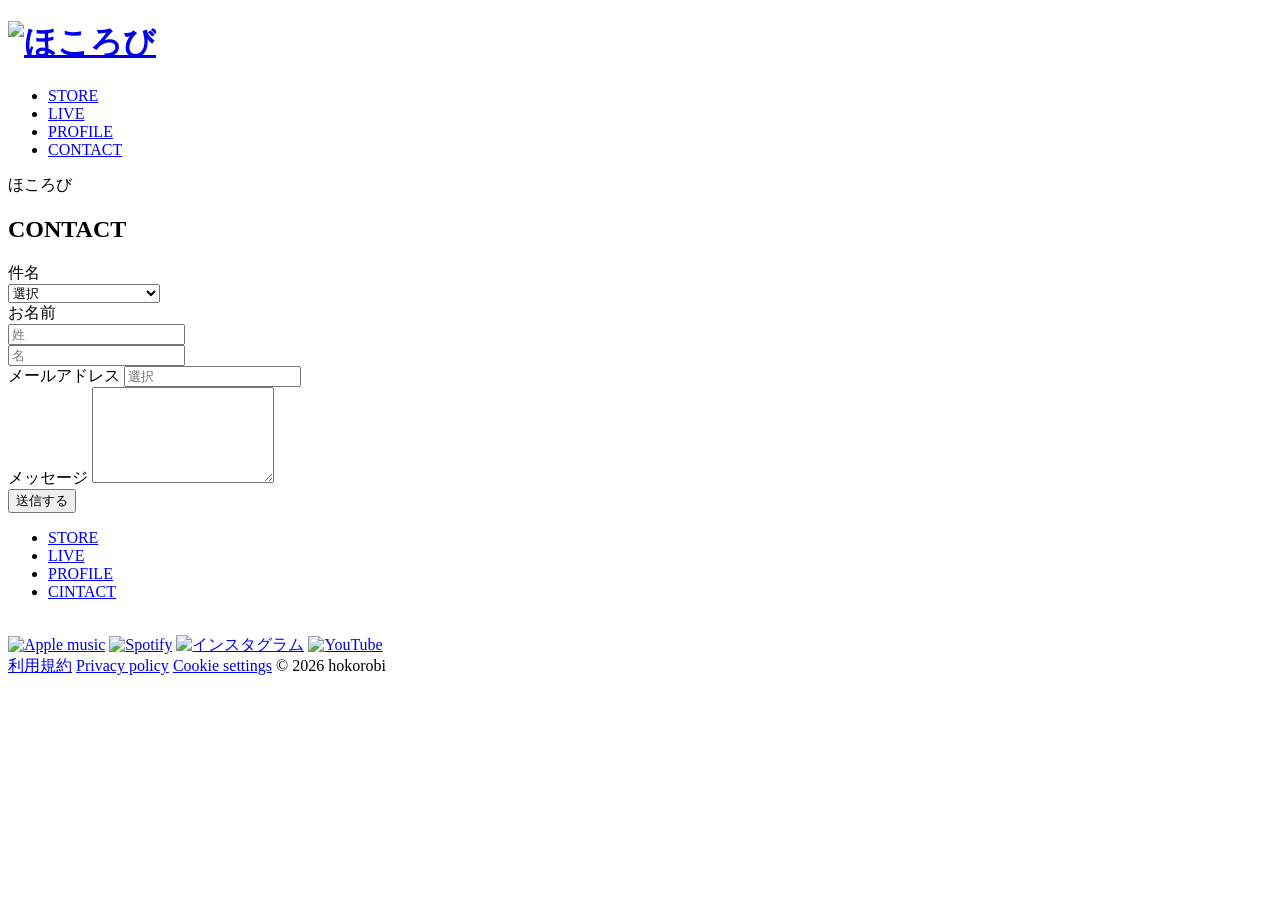
==== html/contact.html @ c1586cc2 "Add files via upload" ====
<!DOCTYPE html>
<html lang="ja">
  <head>
    <meta charset="UTF-8" />
    <meta http-equiv="X-UA-Compatible" content="IE=edge" />
    <meta name="viewport" content="width=device-width, initial-scale=1.0" />
    <link rel="stylesheet" href="../style.css">
    <script src="../script.js"></script>


    <title>ほころび official saite -CONTACT</title>
  </head>

  <body>
    <!-- 共通ヘッダー -->
    <div class="live-sticky-header-wrap visible">
      <header class="site-header-common">
        <h1 class="logo-common">
          <a href="index.html"
            ><img src="../img/log.img/hiragana.log.png" alt="ほころび"
          /></a>
        </h1>
        <nav class="header-nav-common">
          <ul>
            <li><a href="store.html">STORE</a></li>
          <li><a href="live.html">LIVE</a></li>
          <li><a href="plofile.html">PROFILE</a></li>
          <li><a href="contact.html">CONTACT</a></li>
          </ul>
        </nav>
      </header>
    </div>

    <div class="live-sticky-title-wrap">

      <div class="page-title-area">
        <span class="sub-title">ほころび</span>
        <h2 class="main-title">CONTACT</h2>
      </div>
    </div>

    <main class="contact-page-main">
      <div class="contact-form-container">
        <form action="#" method="post" class="contact-form">
          <div class="form-group">
            <label for="subject" class="foem-label">件名</label>
            <div class="select-wrapper">
              <select
                name="subject"
                id="subject"
                class="form-input form-select"
              >
                <option value="disabled selected">選択</option>
                <option value="ticket">チケットについて</option>
                <option value="goods">グッズについて</option>
                <option value="media">出演・お仕事のご依頼</option>
                <option value="other">その他・お問い合わせ</option>
              </select>
            </div>
          </div>

          <div class="form-group">
            <label class="form-label">お名前</label>
            <div class="name-inputs-flex">
              <div class="name-input-wrap">
                <input
                  type="text"
                  name="last-name"
                  class="form-input"
                  placeholder="姓"
                />
              </div>
              <div class="name-input-wrap">
                <input
                  type="text"
                  name="first-name"
                  class="form-input"
                  placeholder="名"
                />
              </div>
            </div>
          </div>

          <div class="form-group">
            <label for="email" class="form-label">メールアドレス</label>
            <input
              type="email"
              id="email"
              name="email"
              class="form-input"
              placeholder="選択"
            />
          </div>

          <div class="form-group">
            <label for="message" class="form-label">メッセージ</label>
            <textarea
              id="message"
              name="message"
              class="form-input form-textarea"
              rows="6"
            ></textarea>
          </div>

          <div class="form-submit-area">
            <button type="submit" class="form-submit-btn">送信する</button>
          </div>


        </form>
      </div>
    </main>

    <footer class="site-footer" data-bg="#ffffff">
      <div class="footer-container">
        <nav class="footer-nav">
          <ul>
            <li><a href="store.html">STORE</a></li>
            <li><a href="live.html">LIVE</a></li>
            <li><a href="plofile.html">PROFILE</a></li>
            <li><a href="contact.html">CINTACT</a></li>
          </ul>
        </nav>

        <div class="footer-logo">
          <a href="../html/index.html"><img src="../img/log.img/hiragana.log.png" alt="" /></a>
        </div>

        <div class="footer-sns">
          <a href="#"
            ><img src="../img/log.img/apple music.png" alt="Apple music"
          /></a>
          <a href="#"><img src="../img/log.img/Spotify.png" alt="Spotify" /></a>
          <a href="#"
            ><img src="../img/log.img/insta.png" alt="インスタグラム"
          /></a>
          <a href="#"><img src="../img/log.img/YouTube.png" alt="YouTube" /></a>
        </div>
      </div>

      <div class="footer-bottom">
        <div class="footer-copylight">
          <a href="#">利用規約</a>
          <a href="#">Privacy policy</a>
          <a href="#">Cookie settings</a>
          <span>© 2026 hokorobi</span>
        </div>
      </div>
    </footer>

    <script src="script.js" defer></script>
  </body>
</html>
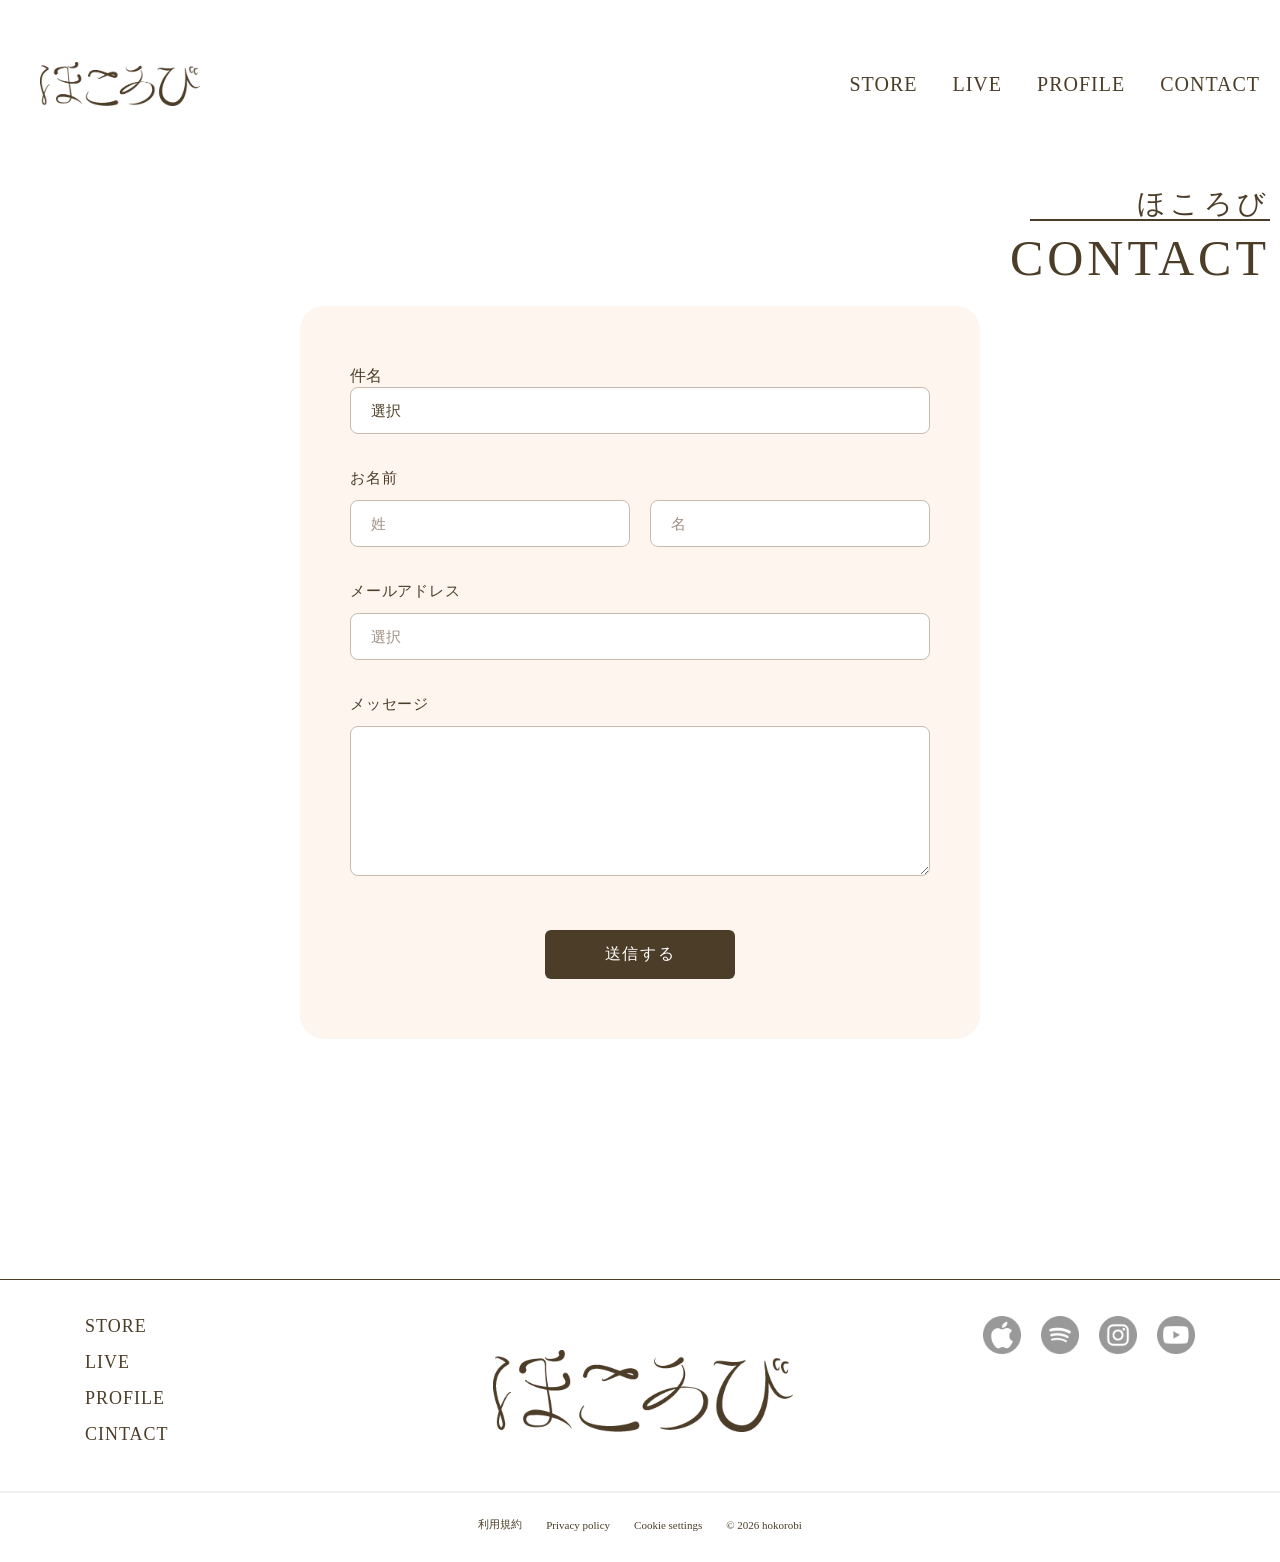
==== commit 3aa96810: "Update contact.html" ====
--- a/html/contact.html
+++ b/html/contact.html
@@ -4,8 +4,8 @@
     <meta charset="UTF-8" />
     <meta http-equiv="X-UA-Compatible" content="IE=edge" />
     <meta name="viewport" content="width=device-width, initial-scale=1.0" />
-    <link rel="stylesheet" href="../style.css">
-    <script src="../script.js"></script>
+　　<link rel="stylesheet" href="../style.css">
+　　<script src="../script.js"></script>
 
 
     <title>ほころび official saite -CONTACT</title>
@@ -16,7 +16,7 @@
     <div class="live-sticky-header-wrap visible">
       <header class="site-header-common">
         <h1 class="logo-common">
-          <a href="index.html"
+          <a href="../index.html"
             ><img src="../img/log.img/hiragana.log.png" alt="ほころび"
           /></a>
         </h1>
--- a/style.css
+++ b/style.css
@@ -0,0 +1,2028 @@
+@charset "UTF-8";
+
+body {
+  margin: 0;
+  padding: 0;
+  font-family: "TBUDMincho Std", "TBUD明朝 Std M", serif;
+  color: #4c3d28;
+  background-color: #ffffff; /* 初期値 */
+}
+body.bg-white {
+  background-color: #ffffff;
+}
+/* ========================================================
+   1. トップページ
+   ======================================================== */
+.site-content {
+  position: sticky;
+  top: 0;
+  left: 0;
+  width: 100%;
+  height: 100vh; 
+  overflow: hidden;
+}
+.site-header {
+  position: fixed;
+  top: 40px;
+  left: 40px;
+  z-index: 10000;
+}
+.logo img {
+  width: 150px;
+  height: auto;
+  z-index: 100;
+}
+.logo h1 {
+  margin: 0;
+}
+
+.main-content {
+  display: flex;
+  align-items: center;
+  justify-content: center;
+  gap: 40px;
+  height: 100vh;
+  box-sizing: border-box;
+  padding: 0 150px;
+  position: -webkit-sticky;
+  position: sticky;
+  top: 0;
+}
+.sticky-wrapper {
+  height: 200vh; 
+  width: 100%;
+  position: relative;
+}
+.a-sya {
+  position: relative;
+  width: 100%;
+  height: 100vh;
+  background-color: #ffffff; 
+  margin: 0 auto;
+}
+.slider-img {
+  position: absolute;
+  top: 0;
+  left: 0;
+  width: 100%;
+  height: 100%;
+  object-fit: contain; 
+  display: block;
+  transition: opacity 0s linear; 
+}
+.img-mono {
+  z-index: 2;
+}
+.img-color {
+  z-index: 3;
+  opacity: 0;
+}
+
+
+
+
+.navi li {
+  margin-bottom: 24px;
+}
+.navi li:last-child {
+  margin-bottom: 0;
+}
+.navi ul {
+  list-style: none;
+  padding: 0;
+  margin-left: 30px;
+}
+.navi ul li a {
+  text-decoration: none;
+  color: #4c3d28;
+  font-size: 18px;
+  letter-spacing: 1px;
+  font-family: "Yu Gothic Medium", "游ゴシック Medium";
+  opacity: 1;
+  transition: transform 0.25s ease, opacity 0.25s ease;
+}
+.navi ul li a:hover {
+  transform: translateY(-3px);
+  opacity: 0.6;
+}
+
+.music-section {
+  position: relative;
+  min-height: 100vh;
+  background-color: #ffffff;
+  box-sizing: border-box;
+  padding: 120px 150px;
+  display: flex;
+  flex-direction: column;
+  justify-content: center;
+  align-items: center;
+  z-index: 5;
+}
+.section-title {
+  position: absolute;
+  top: 40px;
+  right: 150px;
+  font-size: 24px;
+  font-weight: normal;
+  color: #d7c7ba;
+  letter-spacing: 2px;
+  margin: 0;
+  font-family: "Yu Gothic Medium", "游ゴシック Medium";
+}
+.music-content {
+  display: flex;
+  align-items: center;
+  justify-content: center;
+  gap: 0px;
+  margin-bottom: 80px;
+  width: 100%;
+  max-width: 1000px;
+}
+.music-jacket {
+  width: 600px;
+  padding-right: 110px;
+  box-sizing: border-box;
+}
+
+.music-jacket img {
+  width: 100%;
+  height: 100%;
+  object-fit: cover;
+  display: block;
+  transition: transform 0.3s ease, opacity 0.3s ease;
+}
+.music-jacket img:hover {
+  transform: translateY(-6px);
+}
+.music-info {
+  padding-left: 60px;
+  border-left: 1px solid #4c3d28;
+  height: 480px;
+  display: flex;
+  flex-direction: column;
+  justify-content: center;
+  flex: 1;
+}
+.info-type {
+  font-size: 24px;
+  font-style: italic;
+  color: #4c3d28;
+  margin: 66px 0 0 0;
+}
+.info-title {
+  font-size: 64px;
+  font-weight: normal;
+  color: #4c3d28;
+  font-family: "TBUDMincho Std", "TBUD明朝 Std M", serif;
+  margin: auto 0 20px 0;
+  line-height: 1.1;
+}
+.info-date {
+  font-size: 16px;
+  color: #4c3d28;
+  letter-spacing: 1px;
+  margin: 0 0 10px 0;
+}
+.music-footer {
+  display: flex;
+  justify-content: center;
+}
+.music-footer:hover {
+  transform: translateY(-2px);
+}
+
+.btn-all {
+  background-color: #d7c7ba;
+  color: #4c3d28;
+  text-decoration: none;
+  font-size: 14px;
+  padding: 15px 40px;
+  border-radius: 25px;
+  transition: background-color 0.3s ease;
+}
+.btn-all:hover {
+  opacity: 0.7;
+  transform: translateY(-2px);
+}
+.fade-in-target {
+  opacity: 0 !important;
+  transform: translateY(40px) !important;
+  transition: opacity 1.0s cubic-bezier(0.25, 1, 0.5, 1), 
+              transform 1.0s cubic-bezier(0.25, 1, 0.5, 1) !important;
+  will-change: opacity, transform;
+}
+.fade-in-target.is-visible {
+
+  opacity: 1 !important;
+  transform: translateY(0) !important;
+}
+
+.fade-in-target.delay-1.is-visible { transition-delay: 0.15s !important; }
+.fade-in-target.delay-2.is-visible { transition-delay: 0.3s !important; }
+.fade-in-target.delay-3.is-visible { transition-delay: 0.45s !important; }
+.fade-in-target.delay-4.is-visible { transition-delay: 0.6s !important; }
+.fade-in-target.delay-4.is-visible { transition-delay: 0.6s !important; }
+.fade-in-target.delay-5.is-visible { transition-delay: 0.75s !important; }
+
+
+
+
+
+
+
+.goods-section {
+  position: relative;
+  min-height: 100vh;
+  background-color: #fef5ee;
+  box-sizing: border-box;
+  padding: 120px 150px;
+  display: flex;
+  flex-direction: column;
+  justify-content: center;
+  align-items: center;
+}
+.section-title-goods {
+  position: absolute;
+  top: 40px;
+  right: 150px;
+  font-size: 24px;
+  font-weight: normal;
+  color: #4c3d28;
+  letter-spacing: 2px;
+  margin: 0;
+  font-family: "Yu Gothic Medium", "游ゴシック Medium";
+}
+.goods-list {
+  display: flex;
+  justify-content: center;
+  align-items: flex-start;
+  gap: 40px;
+  max-width: 1100px;
+  margin-bottom: 80px;
+}
+.goods-item {
+  flex: 1;
+  display: flex;
+  flex-direction: column;
+  align-items: center;
+}
+.goods-item p {
+  font-family: "TBUDMincho Std", "TBUD明朝 Std M", serif;
+}
+.goods-frame {
+  width: 100%;
+  aspect-ratio: 1/1;
+  border: 4px solid #4c3d28;
+  background-color: #ffffff;
+  box-sizing: border-box;
+  padding: 20px;
+  display: flex;
+  align-items: center;
+  justify-content: center;
+}
+.goods-frame img {
+  max-width: 100%;
+  max-height: 100%;
+  object-fit: contain;
+  display: block;
+}
+.goods-name {
+  margin-top: 24px;
+  font-size: 14px;
+  color: #4c3d28;
+  text-align: center;
+  letter-spacing: 0.5px;
+  line-height: 1.4;
+}
+.goods-footer {
+  display: flex;
+  justify-content: center;
+}
+.goods-footer:hover {
+  transform: translateY(-2px);
+}
+.live-flex-wrapper {
+  display: flex;
+  justify-content: center;
+  align-items: center;
+  gap: 80px;
+  width: 100%;
+  max-width: 1100px;
+  margin: 0 auto 40px;
+}
+.live-section {
+  position: relative;
+  min-height: 100vh;
+  background-color: #ffffff;
+  box-sizing: border-box;
+  padding: 120px 150px;
+  display: flex;
+  flex-direction: column;
+  justify-content: center;
+  align-items: center;
+}
+.section-title-live {
+  position: absolute;
+  top: 40px;
+  right: 150px;
+  font-size: 24px;
+  font-weight: normal;
+  color: #d7c7ba;
+  letter-spacing: 2px;
+  margin: 0;
+  font-family: "Yu Gothic Medium", "游ゴシック Medium";
+}
+.live-content {
+  flex: 1;
+  max-width: 500px;
+  margin: 0;
+  display: block;
+}
+.live-poster {
+  width: 100%;
+  /* aspect-ratio: 1/1.1; */
+}
+.live-poster img {
+  width: 100%;
+  height: 100%;
+  object-fit: cover;
+  display: block;
+}
+.live-info-list {
+  flex: 1.2;
+  display: flex;
+  flex-direction: column;
+  justify-content: space-between;
+}
+.live-info-item {
+  padding: 30px 0;
+  border-bottom: 1px solid #c7b9ab;
+}
+.live-info-item:first-child {
+  padding-top: 0;
+}
+.live-info-item:last-child {
+  padding-bottom: 0;
+  border-bottom: none;
+}
+.live-info-title {
+  font-size: 16px;
+  font-weight: normal;
+  color: #4c3d28;
+  margin: 0 0 16px 0;
+  letter-spacing: 0.5px;
+}
+.liveinfo-text {
+  font-size: 13px;
+  color: #4c3d28;
+  line-height: 1.8;
+  margin: 0;
+}
+.live-footer {
+  display: flex;
+  justify-content: center;
+}
+
+.fc-section {
+  position: relative;
+  min-height: 80vh;
+  background-color: #96a7b0;
+  color: #ffffff;
+  box-sizing: border-box;
+  padding: 100px 0 140px 0;
+  display: flex;
+  flex-direction: column;
+  justify-content: center;
+  align-items: center;
+  overflow: hidden;
+}
+.fc-container {
+  display: flex;
+  align-items: center;
+  justify-content: center;
+  gap: 120px;
+  width: 100%;
+  max-width: 1000px;
+  padding: 0 40px;
+  box-sizing: border-box;
+}
+.fc-left-content {
+  width: 500px;
+  flex-shrink: 0;
+  box-sizing: border-box;
+}
+.fc-title {
+  font-size: 34px;
+  font-weight: normal;
+  margin: 0 0 50px 0;
+  letter-spacing: 1.5px;
+}
+.fc-text-block p {
+  font-size: 16px;
+  line-height: 2.2;
+  margin: 0 0 32px 0;
+  color: #f5f5f5;
+  letter-spacing: 0.8px;
+}
+.fc-text-block p:last-child {
+  margin-bottom: 0;
+}
+.fc-illustration {
+  width: 500px;
+  flex-shrink: 0;
+  display: flex;
+  justify-content: center;
+  align-items: center;
+}
+.fc-illustration img {
+  width: 100%;
+  height: auto;
+  display: block;
+}
+.fc-buttons {
+  display: flex;
+  gap: 85px;
+  margin-top: 60px;
+
+  z-index: 2;
+}
+.btn-submit,
+.btn-login {
+  display: inline-block;
+  width: 200px;
+  padding: 16px 0;
+  border-radius: 16px;
+  text-align: center;
+  text-decoration: none;
+  font-size: 17px;
+  letter-spacing: 1px;
+  transition: all 0.3s ease;
+  box-sizing: border-box;
+}
+.btn-submit {
+  background-color: #f5f5f5;
+  color: #4c3d28;
+}
+.btn-submit:hover {
+  background-color: #f5f5f5;
+  color: #4c3d28;
+  transform: translateY(-2px);
+}
+.btn-login {
+  background-color: transparent;
+  border: 1.5px solid #f5f5f5;
+  color: #f5f5f5;
+}
+.btn-login:hover {
+  background-color: #f5f5f5;
+  color: #96a7b0;
+  transform: translateY(-2px);
+}
+.fc-border {
+  position: absolute;
+  left: 0;
+  width: 100%;
+  height: 45px;
+  background-size: auto 100%;
+  background-position: center;
+  background-repeat: repeat-x;
+}
+.fc-border-top {
+  top: 10px;
+  background-image: url(./img/log.img/hisi\ line\ oe.png);
+}
+.fc-border-bottom {
+  bottom: 10px;
+  background-image: url(./img/log.img/hisi\ line\ sita.png);
+}
+
+/* ========================================================
+   ２.共通パーツ・ヘッダー、サブタイトル
+   ======================================================== */
+.site-header-common {
+  display: flex;
+  justify-content: space-between;
+  align-items: center;
+  padding: 20px 20px;
+  background-color: transparent;
+  box-sizing: border-box;
+  width: 100%;
+  border-color: rgba(255, 255, 255, 0.85);
+  -webkit-backdrop-filter: blur(10px);
+  backdrop-filter: blur(10px);
+  transition: background-color 400ms ease, color 400ms ease,
+    border-color 400ms ease;
+  pointer-events: auto;
+}
+.logo-common img {
+  width: 160px;
+  height: auto;
+  display: block;
+  padding-left: 20px;
+  transition: filter 400ms ease;
+}
+.header-nav-common ul {
+  display: flex;
+  list-style: none;
+  gap: 35px;
+  margin: 0;
+  padding: 0;
+}
+.header-nav-common li {
+  transition: transform 300ms ease, text-shadow 300ms ease;
+  display: inline-block;
+}
+.header-nav-common a {
+  text-decoration: none;
+  color: #4c3d28;
+  font-size: 20px;
+  letter-spacing: 1px;
+  display: block;
+  padding: 5px 0;
+  transition: color 300ms ease, opacity 300ms ease;
+   font-family: "Yu Gothic Medium", "游ゴシック Medium";
+}
+.header-nav-common li:hover {
+  transform: translateY(-4px);
+  text-shadow: 0 4px 8px rgba(76, 61, 40, 0.15);
+}
+.header-nav-common li:hover a {
+  opacity: 0.6;
+}
+.site-header-common.scrolled .header-nav-common li:hover {
+  text-shadow: 0 4px 8px rgba(0, 0, 0, 0.2);
+}
+.site-header-common.scrolled .header-nav-common li:hover a {
+  opacity: 0.7;
+}
+.site-header-common.scrolled {
+  background-color: rgba(215, 199, 186, 0.6);
+
+  -webkit-backdrop-filter: blur(12px);
+  backdrop-filter: blur(12px);
+  border-bottom: 1px solid rgba(255, 255, 255, 0.2);
+}
+.site-header-common.scrolled .header-nav-common a {
+  color: #ffffff;
+}
+.site-header-common.scrolled .header-nav-common a:hover {
+  opacity: 0.6;
+}
+.site-header-common.scrolled .logo-common img {
+  filter: brightness(0) invert(1);
+}
+
+
+
+
+/* ========================================================
+   ２. ライブページ
+   ======================================================== */
+.sub-title {
+  margin-right: 10px; 
+  padding-bottom: 10px;
+  display: inline-block;
+  font-size: 28px;
+  color: #4c3d28;
+  letter-spacing: 0.15em;
+  position: relative;
+   font-family: "Yu Gothic Medium", "游ゴシック Medium";
+}
+
+.page-title-area {
+  max-width: 900px;
+  margin: 40px 0 0 auto;
+  box-sizing: border-box;
+  display: flex;
+  flex-direction: column;
+  align-items: flex-end;
+  position: relative;
+  line-height: 1.2;
+  pointer-events: auto;
+  text-align: right;
+}
+.page-title-area::after {
+  content: "";
+  position: absolute;
+  bottom: 65px;
+  right: 10px; 
+  width: 240px;
+  height: 2px;
+  background-color: #4c3d28;
+}
+.page-title-area .main-title {
+  font-size: 50px;
+  font-weight: normal;
+  color: #4c3d28;
+  letter-spacing: 4px;
+  margin: 0;
+  margin-right: 10px; 
+  line-height: 1.1;
+  text-align: right;
+   font-family: "Yu Gothic Medium", "游ゴシック Medium";
+}
+/* 固定CSS */
+/* header */
+.live-sticky-header-wrap {
+  position: -webkit-sticky;
+  position: sticky;
+  top: 0;
+  z-index: 110;
+  width: 100%;
+  box-sizing: border-box;
+  background-color: transparent;
+}
+.live-sticky-header-wrap.visible {
+  position: -webkit-sticky;
+  position: sticky;
+  width: 100%;
+  z-index: 110;
+  box-sizing: border-box;
+  background-color: transparent;
+  pointer-events: none;
+}
+/* サブタイトル */
+.live-sticky-title-wrap {
+  position: -webkit-sticky;
+  position: sticky;
+  top: 166px;
+  width: 100%;
+  z-index: 100;
+  box-sizing: border-box;
+  background-color: transparent;
+  pointer-events: none;
+}
+
+/* ライブメイン↓ */
+.live-page-main {
+  box-sizing: border-box;
+  width: 100%;
+}
+
+/* ボックス内タブメニュー */
+.live-menu {
+  max-width: 960px;
+  margin: 0 auto;
+  padding: 0 40px;
+  box-sizing: border-box;
+}
+.live-menu ul {
+  display: flex;
+  list-style: none;
+  padding: 0;
+  margin: 0 0 30px 0;
+  gap: 60px;
+}
+.live-menu li {
+  position: relative;
+}
+.live-menu li a {
+  display: inline-block;
+  border-bottom: 1px solid #4c3d28;
+  text-decoration: none;
+  color: #4c3d28;
+  font-size: 20px;
+  /* padding-bottom: 6px; */
+  padding-left: 8px;
+  padding-right: 8px;
+  letter-spacing: 0.5px;
+  transition: opacity 0.3s ease;
+}
+.live-menu li a:hover {
+  opacity: 0.6;
+}
+
+/* ライブ情報 */
+.flaiya-content {
+  max-width: 960px;
+  margin: 0 auto 150px auto;
+  background-color: #fef5ee;
+  border-radius: 40px;
+  padding: 60px 50px;
+  box-sizing: border-box;
+}
+.live1 {
+  display: flex;
+  justify-content: space-between;
+  align-items: flex-start;
+  position: relative;
+  padding-top: 40px;
+  padding-bottom: 50px;
+  width: 100%;
+  box-sizing: border-box;
+}
+/* ライブ情報の下線 */
+.live1::before {
+  content: "";
+  position: absolute;
+  top: 0;
+  left: 0;
+  width: calc(100% - 10px);
+  height: 1px;
+  background-color: #4c3d28;
+}
+
+.live-list .live1:last-child::after {
+  content: "";
+  position: absolute;
+  top: 0;
+  left: 0;
+  width: calc(100% - 10px);
+  height: 1px;
+  background-color: #4c3d28;
+}
+/* ライブテキスト */
+.live1-text {
+  width: 460px;
+  flex-shrink: 0;
+  color: #4c3d28;
+  text-align: left;
+}
+.live1-text h3 {
+  font-size: 28px;
+  font-weight: normal;
+  margin: 0 0 30px 0;
+  font-family: "TBUDMincho Std", "TBUD明朝 Std M", serif;
+  letter-spacing: 0.5px;
+}
+.live1-detail {
+  font-size: 18px;
+  line-height: 1.8;
+}
+.live1-detail p {
+  margin: 0 0 6px 0;
+}
+.live1-detail .detail-label {
+  font-weight: bold;
+  margin: 0;
+  letter-spacing: 0.5px;
+}
+.live1-detail .detail-label:first-child {
+  margin-top: 0;
+}
+.live1-detail .inline-link {
+  display: inline-block;
+  color: #4c3d28;
+  text-decoration: none;
+  font-size: 16px;
+  margin-top: 4px;
+}
+.live1-detail .inline-link:hover {
+  text-decoration: underline;
+}
+.live1-detail .info-footer-text {
+  margin-top: 35px;
+  color: #4c3d28;
+}
+.live1-text .text1 {
+  letter-spacing: -1.5px;
+}
+
+.live-item-group {
+  margin-bottom: 35px;
+}
+.live-item-group:last-child {
+  margin-bottom: 0;
+}
+.live-schedule-line {
+  margin: 0 0 8px 0;
+  line-height: 1.5;
+}
+.live1-detail .notice {
+  font-size: 14px;
+  color: #4c3d28;
+  margin-top: 10px;
+  margin-bottom: 0;
+}
+
+/* sold-out */
+.sold-out {
+  display: flex;
+  align-items: center;
+  gap: 15px;
+  margin: 0 0 8px 0;
+}
+
+.sold-text {
+  text-decoration: line-through;
+  text-decoration-color: #c0392b;
+  text-decoration-thickness: 1.5px;
+  color: #8c8275;
+}
+.sold-badge {
+  font-style: italic;
+  font-weight: bold;
+  color: #c0392b; 
+  font-size: 13px;
+  letter-spacing: 0.5px;
+}
+
+/* furaiya- */
+.live-flaiya- {
+  width: 370px;
+  flex-shrink: 0;
+  margin-top: 40px;
+  margin-right: 20px;
+}
+.live-flaiya- img {
+  width: 100%;
+  height: auto;
+  display: block;
+}
+/* 全表示 */
+.live-card-footer {
+  text-align: center;
+  margin-top: 50px;
+  margin-bottom: 10px;
+  width: 100%;
+}
+.btn-view-all {
+  display: inline-block;
+  border-bottom: 1px solid #4c3d28;
+  font-size: 24px;
+  color: #4c3d28;
+  letter-spacing: 0.5px;
+  /* padding-bottom: 6px; */
+  padding-left: 6px;
+  padding-right: 6px;
+  cursor: default;
+  transition: opacity 0.3s ease;
+}
+.btn-view-all:hover {
+  opacity: 0.6;
+}
+
+/* ほころびまがじん */
+.magazine-section {
+  background-color: #96a7b0;
+  color: #f5f5f5;
+  padding: 80px 0 90px 0;
+  width: 100vw;
+  position: relative;
+  left: 50%;
+  transform: translateX(-50%);
+  box-sizing: border-box;
+  overflow: hidden;
+}
+.magazine-container {
+  max-width: 960px;
+  margin: 0 auto;
+  padding: 0 60px;
+  box-sizing: border-box;
+  text-align: left;
+}
+.magazine-container h3 {
+  font-size: 24px;
+  font-weight: normal;
+  margin: 0 0 55px 0;
+  font-family: "TBUDMincho Std", "TBUD明朝 Std M", serif;
+  letter-spacing: 2px;
+  position: relative;
+  display: inline-block;
+}
+.magazine-container h3::after {
+  content: "";
+  position: absolute;
+  bottom: -15px;
+  left: 0;
+  width: calc(100% + 700px);
+  max-width: 840px;
+  height: 1px;
+  background-color: rgba(255, 255, 255, 0.5);
+}
+.magazine-container p {
+  font-size: 18px;
+  line-height: 2.2;
+  margin: 0 0 50px 45px;
+  color: #f5f5f5;
+  letter-spacing: 0.8px;
+}
+.btn-magazine-more {
+  display: block;
+  width: 200px;
+  margin: 0 auto;
+  border: 1px solid rgba(255, 255, 255, 0.8);
+  color: #ffffff;
+  text-decoration: none;
+  padding: 14px 0;
+  border-radius: 14px;
+  font-size: 14px;
+  text-align: center;
+  transition: all 300ms ease;
+  box-sizing: border-box;
+}
+.btn-magazine-more:hover {
+  background-color: #ffffff;
+  color: #96a7b0;
+  transform: translateY(-2px);
+}
+
+/* ========================================================
+   ３. プロフィール
+   ======================================================== */
+.profile-bg-wrap {
+  background-color: #fef5ee;
+  width: 100%;
+}
+.live-sticky-title-wrap {
+  width: 100%;
+  max-width: 1200px;
+  margin: 0 auto;
+  margin-right: 0;
+  padding: 0;
+  box-sizing: border-box;
+}
+.live-sticky-title-wrap .page-title-area {
+  text-align: right;
+}
+.profile-container {
+  display: flex;
+  justify-content: center;
+  align-items: flex-start;
+  max-width: 1200px;
+  padding: 40px 40px 100px 40px;
+  margin: 0 auto;
+  gap: 30px;
+  box-sizing: border-box;
+}
+
+.profile-image-area {
+  flex: 1;
+  max-width: 700px;
+}
+.profile-image-area img {
+  width: 100%;
+  height: auto;
+  display: block;
+}
+
+.profile-text-area {
+  flex: 1;
+  max-width: 220px;
+}
+.member-list {
+  list-style: none;
+  padding: 0;
+  margin-top: 275px;
+  text-align: right; /* 右寄せ */
+}
+
+.member-list li {
+  font-size: 18px;
+  line-height: 1.8;
+  margin-bottom: 15px;
+  color: #444;
+  letter-spacing: 0.05em;
+  font-family: "TBUDMincho Std", "TBUD明朝 Std M", serif;
+}
+
+/* !!!!!!!!!!!!!!!!!!!!!!!
+写真 */
+.horizontal-scroll-wrapper {
+  width: 100%;
+  background-color: #ffffff;
+  padding: 100px 0;
+}
+.sticky-container {
+  width: 100%;
+  display: flex;
+  flex-direction: column;
+  justify-content: center;
+  align-items: center;
+}
+.biography-text-area {
+  text-align: center;
+  margin-bottom: 100px;
+  padding: 40px;
+}
+.bio-paragraph {
+    display: block; 
+  font-size: 20px;
+  font-family: "TBUDMincho Std", "TBUD明朝 Std M", serif;;
+  line-height: 2.2;
+  letter-spacing: 0.1em;
+  color: #4c3d28;
+  margin-top: 75px;
+  margin-bottom: 60px;
+}
+.horizontal-images-view {
+  width: 100%;
+  overflow: hidden;
+}
+.images-track {
+  display: flex;
+  gap: 10px;
+  width: max-content;
+  animation: infinity-loop 30s linear infinite;
+}
+.slide-img-item {
+  width: 350px;
+  flex-shrink: 0;
+}
+.slide-img-item img {
+  width: 100%;
+  height: auto;
+  display: block;
+  object-fit: cover;
+}
+.horizontal-images-view:hover .images-track {
+  animation-play-state: paused;
+  cursor: pointer; 
+}
+@keyframes infinity-loop {
+  0% {
+    transform: translateX(0);
+  }
+  100% {
+    transform: translateX(-2160px);
+  }
+}
+/* furaiya- */
+.flyer-section {
+  padding: 160px 0 80px;
+  background-color: #ffffff;
+  width: 100%;
+}
+.flyer-container {
+  width: 100%;
+  display: flex;
+  flex-direction: column;
+  align-items: center;
+}
+.flyer-image-wrap {
+  width: 100%;
+  max-width: 1200px;
+  padding: 0 40px;
+  box-sizing: border-box;
+  margin-bottom: 60px;
+}
+.flyer-image-wrap img {
+  width: 100%;
+  height: auto;
+  display: block;
+}
+.flyer-info-wrap {
+  text-align: center;
+  max-width: 900px;
+  padding: 0 20px;
+  box-sizing: border-box;
+  font-size: 20px;
+}
+.flyer-title {
+  font-size: 20px;
+  font-weight: normal;
+  color: #4c3d28;
+  margin: 0 0 10px 0;
+  letter-spacing: 0.05em;
+  font-family: "TBUDMincho Std", "TBUD明朝 Std M", serif;;
+}
+.flyer-description {
+  font-size: 16px;
+  line-height: 1.8;
+  color: #4c3d28;
+  margin: 0;
+  letter-spacing: 0.05em;
+  font-family: "TBUDMincho Std", "TBUD明朝 Std M", serif;;
+}
+.more-details {
+  width: 100%;
+  max-width: 1100px;
+  text-align: center;
+  margin: 60px auto;
+  font-family: "Yu Gothic", "YuGothic", sans-serif;
+}
+.more-details summary::-webkit-details-marker {
+  display: none;
+}
+.more-button-label {
+  display: inline-block;
+  font-size: 20px;
+  color: #555;
+  cursor: pointer;
+  padding: 10px 20px 0;
+  border-bottom: 1px solid #4c3d28;
+  list-style: none;
+  transition: opacity 0.2s;
+  font-family: "TBUDMincho Std", "TBUD明朝 Std M", serif;;
+}
+.more-content {
+  margin-top: 100%;
+  margin: 80px 0 0 0;
+  padding: 0;
+  box-sizing: border-box;
+  animation: fadeIn 0.8s cubic-bezier(0.25, 1, 0.5, 1) forwards;
+}
+@keyframes fadeIn {
+  0% {
+    opacity: 0;
+    transform: translateY(20px); 
+  }
+  100% {
+    opacity: 1;
+    transform: translateY(0); 
+  }
+}
+.product-detail-flex {
+  display: flex;
+  justify-content: center;
+  align-items: center;
+  gap: 60px;
+  margin-bottom: 100px;
+  width: 100%;
+}
+.product-media-wrap {
+  flex: 1;
+  max-width: 500px;
+}
+.product-media-wrap img {
+  width: 100%;
+  height: auto;
+  display: block;
+}
+.product-text-wrap {
+  flex: 1;
+  max-width: 540px;
+  font-family: "Yu Gothic", "YuGothic", sans-serif;
+  text-align: left;
+  padding-top: 0 !important;
+  margin: 0;
+}
+.product-description-p {
+  font-size: 16px;
+  line-height: 2.2;
+  color: #4c3d28;
+  letter-spacing: 0.05em;
+  margin-bottom: 30px;
+  font-family: "TBUDMincho Std", "TBUD明朝 Std M", serif;;
+}
+.product-notice {
+  display: block;
+  margin-top: 10px;
+}
+.product-divider {
+  font-size: 16px;
+  color: #4c3d28;
+  letter-spacing: 0.5em;
+  margin-bottom: 30px;
+}
+.product-spec-area {
+  color: #4c3d28;
+}
+.product-spec-title {
+  font-size: 16px;
+  margin-bottom: 8px;
+  letter-spacing: 0.05em;
+  font-family: "TBUDMincho Std", "TBUD明朝 Std M", serif;;
+}
+.product-main-title {
+  font-size: 18px;
+  letter-spacing: 0.05em;
+  font-family: "TBUDMincho Std", "TBUD明朝 Std M", serif;;
+}
+.product-link-area {
+  text-align: center;
+  width: 100%;
+}
+.product-page-link {
+  font-family: "TBUDMincho Std", "TBUD明朝 Std M", serif;
+  font-size: 16px;
+  color: #4c3d28;
+  text-decoration: none; 
+  letter-spacing: 0.1em;
+  border-bottom: 1px solid transparent;
+  transition: border-color 0.3s, opacity 0.3s;
+  padding-bottom: 4px;
+}
+.product-page-link:hover {
+  opacity: 0.7;
+  border-bottom: 1px solid #444;
+}
+/* menbaer */
+/* セクション全体 */
+.member-intro-section {
+  background-color: #fef5ee;
+  width: 100%;
+  padding: 120px 0 160px 0;
+  display: flex;
+  flex-direction: column;
+  align-items: center;
+  box-sizing: border-box;
+}
+
+/* タイトル */
+.member-section-title {
+  font-family: "Yu Gothic", "YuGothic", sans-serif;
+  font-size: 30px;
+  font-weight: 300;
+  color: #c9b9ae;
+  letter-spacing: 0.2em;
+  margin-bottom: 90px;
+  text-align: center;
+}
+
+/* メンバーを並べるコンテナ */
+.member-flex-container {
+  display: flex;
+  justify-content: center;
+  align-items: flex-start;
+  max-width: 1200px;
+  width: 100%;
+  padding: 0;
+  box-sizing: border-box;
+  border-right: 1px solid #c9b9ae;
+}
+
+.member-card {
+  flex: 1;
+  display: flex;
+  flex-direction: column;
+  align-items: center; 
+  box-sizing: border-box;
+  border-left: 1px solid #c9b9ae;
+  padding: 0;
+}
+.member-card:first-child {
+  border-right: 1px solid #c9b9ae;
+}
+.member-name-wrap {
+  writing-mode: vertical-rl;
+  -webkit-writing-mode: vertical-rl;
+  font-family: "Yu Gothic", "YuGothic", sans-serif;
+  color: #4c3d28;
+  height: 240px;
+  margin-top: 10px;
+  display: flex;
+  flex-direction: column;
+  align-items: flex-start;
+  transition: transform 0.4s ease, opacity 0.4s ease;
+}
+
+.member-name {
+  font-size: 16px;
+  letter-spacing: 0.15em;
+  font-weight: normal;
+  font-family: "TBUDMincho Std", "TBUD明朝 Std M", serif;;
+  transition: font-size 0.4s ease; 
+}
+.member-card:hover .member-name {
+  font-size: 20px; 
+}
+.member-part {
+  font-size: 12px;
+  color: #7a6b5e;
+  margin-top: 15px; 
+  letter-spacing: 0.1em;
+  font-family: "TBUDMincho Std", "TBUD明朝 Std M", serif;;
+
+}
+
+.member-photo-wrap {
+  width: 100%;
+  aspect-ratio: 1 / 1;
+  margin-top: 40px;
+  overflow: hidden;
+  box-sizing: border-box;
+  transition: transform 0.4s ease, opacity 0.4s ease;
+}
+
+.member-photo-wrap img {
+  width: 100%;
+  height: 100%;
+  object-fit: cover;
+  display: block;
+  filter: grayscale(100%);
+  -webkit-filter: grayscale(70%);
+  transition: filter 0.6s ease, transform 0.6s ease;
+}
+.member-card:hover .member-name-wrap {
+  transform: translateY(-5px);
+}
+
+.member-card:hover .member-photo-wrap img {
+  filter: grayscale(0%);
+  -webkit-filter: grayscale(0%);
+  transform: scale(1.08);
+}
+
+.member-flex-container:hover .member-card:not(:hover) {
+  opacity: 0.5;
+  transition: opacity 0.4s ease;
+}
+
+/* ========================================================
+   ４. ストア
+   ======================================================== */
+.goods-page-main {
+  width: 100%;
+  padding: 60px 0 50px;
+  box-sizing: border-box;
+}
+.goods-containaer {
+  background-color: #fef5ee;
+  display: grid;
+  grid-template-columns: repeat(3, 350px);
+  justify-content: center;
+  gap: 80px 60px;
+  margin: 0 auto;
+  padding: 90px 40px;
+  box-sizing: border-box;
+}
+.goods-containaer2 {
+  background-color: #fef5ee;
+  display: grid;
+  grid-template-columns: repeat(3, 350px);
+  justify-content: center;
+  gap: 80px;
+  margin: 0 auto;
+  padding: 120px 40px;
+  box-sizing: border-box;
+}
+.goods-menu1 {
+  max-width: 1580px;
+  margin: 0 auto 30px; 
+  padding: 0;
+  box-sizing: border-box;
+}
+.goods-menu1 ul {
+  list-style: none;
+  padding: 0;
+  margin: 0;
+  text-align: left; 
+}
+.goods-menu1 ul li {
+  display: inline-block;
+}
+.goods-menu1 a {
+  display: inline-block;
+  font-size: 20px; 
+  color: #4c3d28;
+  text-decoration: none;
+  letter-spacing: 0.5px; 
+  border-bottom: 1px solid #4c3d28; 
+  padding-top: 0;
+  /* padding-bottom: 6px; */
+  padding-left: 8px;   
+  padding-right: 8px;  
+  transition: opacity 0.3s ease;
+}
+.goods-menu1 a:hover {
+  opacity: 0.7;
+}
+
+
+.goods-menu2 {
+  max-width: 1580px;
+  margin: 0 auto 30px;
+  padding: 0;
+  box-sizing: border-box;
+}
+.goods-menu2 ul {
+  list-style: none;
+  padding: 0;
+  margin: 0;
+  text-align: left; 
+}
+.goods-menu2 ul li {
+  display: inline-block;
+  margin-top: 300px;
+}
+
+.goods-menu2 a {
+  font-size: 24px;
+  color: #333;
+  text-decoration: none;
+  display: inline-block;
+  font-size: 20px; 
+  color: #4c3d28;
+  text-decoration: none;
+  letter-spacing: 0.5px; 
+  border-bottom: 1px solid #4c3d28; 
+  padding-top: 0;
+  /* padding-bottom: 6px; */
+  padding-left: 8px;   
+  padding-right: 8px;  
+  transition: opacity 0.3s ease;
+}
+.goods-menu2 a:hover {
+  opacity: 0.7;
+}
+.goods-item {
+  display: flex;
+  flex-direction: column;
+  align-items: center;
+  text-align: center;
+}
+.goods-image-box {
+  width: 100%;
+  display: flex;
+  aspect-ratio: 1 / 1;
+  justify-content: center;
+  align-items: center;
+  padding: 0;
+  box-sizing: border-box;
+  margin-bottom: 20px;
+  overflow: hidden;
+  box-shadow: 0 0 0 rgba(0, 0, 0, 0);
+   transition: box-shadow 0.4s ease, transform 0.4s ease;
+  position: relative;
+}
+.goods-image-box img {
+  width: 100%;
+  height: 100%;
+  object-fit: cover;
+  display: block;
+  transition: transform 0.5s ease;
+}
+.goods-item:hover {
+  cursor: pointer;
+}
+.goods-item:hover .goods-image-box {
+  box-shadow: 0 10px 25px rgba(76, 61, 40, 0.1);
+  transform: translateY(-2px);
+}
+
+.goods-item:hover .goods-image-box img {
+  transform: scale(1.05);
+}
+.goods-name {
+  font-family: "Yu Gothic", "YuGothic", sans-serif;
+  font-size: 13px;
+  color: #7a6b5e; 
+  margin: 8px 0;
+  letter-spacing: 0.05em;
+  transition: transform 0.4s ease, color 0.4s ease;
+  display: inline-block;
+  position: relative;
+  transition: transform 0.4s ease, color 0.4s ease;
+}
+.goods-name::after {
+  content: "";
+  position: absolute;
+  left: 0;
+  bottom: 2px;
+  width: 100%;
+  height: 1px;
+  background-color: #4c3d28;
+  transform: scaleX(0);
+  transform-origin: left center;
+  transition: transform 0.4s ease;
+}
+.goods-item:hover {
+  cursor: pointer;
+}
+
+/* 価格 */
+.goods-price {
+  font-family: "Yu Gothic", "YuGothic", sans-serif;
+  font-size: 14px;
+  color: #4c3d28; /* 深みのあるブラウン */
+  margin: 0;
+  font-weight: 500;
+  transition: transform 0.4s ease;
+  display: inline-block;
+  position: relative;
+}
+.goods-price::after {
+  content: "";
+  position: absolute;
+  left: 0;
+  bottom: 2px;
+  width: 100%;
+  height: 1px;
+  background-color: #4c3d28;
+  transform: scaleX(0);
+  transform-origin: left center;
+  transition: transform 0.4s ease;
+}
+
+.goods-item:hover {
+  cursor: pointer;
+}
+.goods-item:hover .goods-image-box {
+  box-shadow: 0 10px 25px rgba(76, 61, 40, 0.1);
+  transform: translateY(-2px);
+}
+.goods-item:hover .goods-image-box img {
+  transform: scale(1.05);
+}
+
+.goods-item:hover .goods-name {
+  transform: translateY(-2px);
+  color: #4c3d28;
+}
+.goods-item:hover .goods-name::after {
+  transform: scaleX(1);
+}
+
+.goods-item:hover .goods-price {
+  transform: translateY(-2px);
+}
+
+.goods-item:hover .goods-price::after {
+  transform: scaleX(1);
+}
+
+.view-all-area {
+  text-align: center;
+  margin: 40px 0 80px 0;
+}
+
+.view-all-link {
+  font-family: "Yu Gothic", "YuGothic", sans-serif;
+  font-size: 26px;
+  color: #4c3d28;
+  text-decoration: none;
+  letter-spacing: 0.05em;
+  border-bottom: 1px solid #4c3d28; /* 文字の下の細い線 */
+  padding-bottom: 8px;
+  transition: opacity 0.3s;
+}
+.view-all-link:hover {
+  opacity: 0.6;
+}
+
+.view-all-btn {
+  background: none;
+  border: none;
+  border-bottom: 1px solid #333;
+  font-size: 24px;
+  color: #333;
+  cursor: pointer;
+  /* padding-bottom: 5px; */
+  font-family: inherit;
+  transition: opacity 0.2s;
+}
+
+.view-all-btn:hover {
+  opacity: 0.6;
+}
+.soldout-badge {
+  position: absolute;
+  top: 0;
+  left: 0;
+  width: 100%;
+  height: 100%;
+  background-color: rgba(0, 0, 0, 0.4); 
+  color: #ffffff;                       
+  font-family: "Yu Gothic", sans-serif;
+  font-size: 14px;
+  font-weight: bold;
+  letter-spacing: 0.1em;
+  display: flex;
+  justify-content: center;              
+  align-items: center;                  
+  z-index: 2;                           
+  pointer-events: none;                 
+}
+
+/* ========================================================
+   4-1. ストア内商品ページ
+   ======================================================== */
+.product-page-detail-main {
+  width: 100%;
+  max-width: 1200px;
+  margin: 0 auto;
+  padding: 40px 45px 120px 45px;
+  box-sizing: border-box;
+}
+.breadcrumb-nav {
+  font-family: "Yu Gothic", "YuGothic", sans-serif;
+  font-size: 12px;
+  color: #7a6b5e;
+  margin-bottom: 60px;
+  letter-spacing: 0.05em;
+}
+.breadcrumb-nav a {
+  color: #7a6b5e;
+  text-decoration: none;
+}
+.breadcrumb-nav span {
+  margin: 0 10px;
+}
+
+.product-detail-container {
+  display: flex;
+  align-items: flex-start;
+  justify-content: space-between;
+  gap: 60px; 
+  width: 100%;
+  max-width: 1200px;
+  margin: 0 auto;
+  padding: 40px 45px 120px 45px;
+  box-sizing: border-box;
+  background-color: #fff;
+}
+/* 左側：商品画像 */
+.product-detail-image-wrap {
+  flex: 1;
+  max-width: 420px;
+  width: 100%;
+  display: flex;
+  flex-direction: column;
+}
+.main-image-box {
+  width: 100%;
+  aspect-ratio: 1 / 1;  
+  display: flex;
+  justify-content: center;
+  align-items: center;
+  box-sizing: border-box;
+  overflow: hidden;
+  border: 1px solid #f0f0f0;
+}
+.main-image-box img {
+  width: 100%;
+  height: 100%  ;
+  display: block;
+  object-fit: contain;
+}
+/* 右側：商品情報全体 */
+.product-detail-info-wrap {
+  flex: 1;
+  max-width: 550px;
+  font-family: "Yu Gothic", "YuGothic", sans-serif;
+  text-align: left;
+}
+.detail-product-name {
+  font-size: 28px;
+  font-weight: normal;
+  color: #222;
+  margin: 0 0 15px 0;
+  letter-spacing: 0.05em;
+}
+.detail-product-price {
+  margin-bottom: 40px;
+  color: #333;
+}
+
+.price-amount {
+  font-size: 20px;
+  font-weight: 500;
+}
+
+.price-tax {
+  font-size: 13px;
+  color: #666;
+  margin-left: 8px;
+}
+
+.purchase-action-area {
+  display: flex;
+  align-items: center;
+  justify-content: flex-start;
+  gap: 20px;
+  margin-bottom: 40px;
+  width: 100%;
+}
+.quantity-counter {
+  display: flex;
+  align-items: center;
+  border: 1px solid #c9b9ae;
+  background-color: #ffffff;
+  height: 48px;
+  box-sizing: border-box;
+  flex-shrink: 0;
+}
+
+.qty-btn {
+  background: none;
+  border: none;
+  width: 35px;
+  height: 100%;
+  font-size: 16px;
+  color: #333;
+  cursor: pointer;
+}
+
+.qty-input {
+  border: none;
+  width: 40px;
+  height: 100%;
+  text-align: center;
+  font-size: 15px;
+  color: #333;
+  outline: none;
+  appearance: textfield;
+  -moz-appearance: textfield;
+}
+.qty-input::-webkit-outer-spin-button,
+.qty-input::-webkit-inner-spin-button {
+  -webkit-appearance: none;
+  margin: 0;
+}
+
+/* カートに入れるボタン */
+.add-to-cart-btn {
+  flex: 1;
+  background-color: #000000;
+  color: #ffffff;
+  border: none;
+  border-radius: 24px;
+  height: 48px;
+  font-size: 14px;
+  letter-spacing: 0.1em;
+  cursor: pointer;
+  transition: opacity 0.3s;
+}
+
+.add-to-cart-btn:hover {
+  opacity: 0.8;
+}
+
+/* 在庫状況エリア */
+.stock-status-area {
+  border-top: 1px solid #f0f0f0;
+  border-bottom: 1px solid #f0f0f0;
+  padding: 15px 0;
+  margin-bottom: 40px;
+}
+
+.stock-label {
+  font-size: 11px;
+  color: #888;
+  display: block;
+  margin-bottom: 8px;
+}
+
+.stock-indicator {
+  display: flex;
+  align-items: center;
+  gap: 30px;
+  font-size: 13px;
+  color: #333;
+}
+
+.stock-icon {
+  margin-left: 20px;
+}
+
+/* 商品説明文エリア */
+.product-description-text-area {
+  font-size: 13px;
+  line-height: 2;
+  color: #333;
+}
+
+.desc-paragraph {
+  margin: 0 0 30px 0;
+  letter-spacing: 0.05em;
+}
+
+.desc-spec {
+  margin: 0 0 40px 0;
+  color: #555;
+}
+
+.desc-notice {
+  font-size: 11px;
+  color: #777;
+  margin: 0;
+  line-height: 1.8;
+}
+
+/* サムネイルを横並び */
+.thumb-box {
+  display: flex;
+  gap: 12px;          
+  margin-top: 15px;   
+}
+
+/* サムネイル画像単体 */
+.thumb {
+  width: 70px;        
+  height: 70px;       
+  object-fit: cover;  
+  cursor: pointer;    
+  opacity: 0.5;       
+  transition: opacity 0.2s; 
+  border: 1px solid #ddd;
+}
+
+/* サムネイルにマウスがのった時の見た目 */
+.thumb:hover {
+  opacity: 1;       
+  border-color: #333; 
+}
+
+
+/* ========================================================
+   ５. コンタクト
+   ======================================================== */
+.contact-page-main {
+  background-color: #ffffff;
+  width: 100%;
+  padding: 0 0 140px 0;
+  display: flex;
+  flex-direction: column;
+  align-items: center;
+  box-sizing: border-box;
+}
+.contact-page-main .live-sticky-title-wrap {
+  width: 100%;
+  max-width: 1200px;
+  margin: 0 auto;
+  padding: 60px 40px 40px 40px;
+  box-sizing: border-box;
+}
+.contact-page-main .page-title-area {
+  text-align: right;
+}
+.contact-form-container {
+  background-color: #fef5ee;
+  width: 100%;
+  max-width: 680px;
+  margin: 20px auto 0 auto;
+  padding: 60px 50px;
+  border-radius: 24px;
+  box-sizing: border-box;
+}
+
+.form-group {
+  margin-bottom: 35px;
+  width: 100%;
+   font-family: "Yu Gothic", "YuGothic", sans-serif;
+}
+.form-group:last-of-type {
+  margin-bottom: 0;
+}
+
+.form-label {
+  display: block;
+  font-family: "Yu Gothic", "YuGothic", sans-serif;
+  font-size: 15px;
+  color: #4c3d28; /* ブランド統一のブラウン */
+  margin-bottom: 12px;
+  letter-spacing: 0.05em;
+}
+
+.form-input {
+  width: 100%;
+  background-color: #ffffff;
+  border: 1px solid #c9b9ae; 
+  border-radius: 8px;
+  padding: 14px 20px;
+  font-family: "Yu Gothic", "YuGothic", sans-serif;
+  font-size: 15px;
+  color: #4c3d28;
+  box-sizing: border-box;
+  outline: none;
+  transition: border-color 0.3s, box-shadow 0.3s;
+}
+
+.form-input:focus {
+  border-color: #4c3d28;
+  box-shadow: 0 0 5px rgba(76, 61, 40, 0.1);
+}
+
+.form-input::placeholder {
+  color: #a09085;
+}
+
+.name-inputs-flex {
+  display: flex;
+  gap: 20px; /* 姓と名の間の隙間 */
+  width: 100%;
+}
+
+.name-input-wrap {
+  flex: 1;
+}
+.form-select {
+  appearance: none;
+  -webkit-appearance: none;
+  cursor: pointer;
+  background-image: url("data:image/svg+xml;charset=utf-8,%3Csvg xmlns='http://w3.org' width='12' height='12' viewBox='0 0 24 24'%3E%3Cpath fill='%234c3d28' d='M7 10l5 5 5-5z'/%3E%3C/svg%3E");
+  background-repeat: no-repeat;
+  background-position: right 20px center;
+  padding-right: 40px;
+}
+
+.form-textarea {
+  resize: vertical;
+  min-height: 150px;
+}
+
+.form-submit-area {
+  text-align: center;
+  margin-top: 50px;
+}
+
+.form-submit-btn {
+  background-color: #4c3d28;
+  color: #ffffff;
+  border: none;
+  border-radius: 6px;
+  padding: 14px 60px;
+  font-family: "Yu Gothic", "YuGothic", sans-serif;
+  font-size: 16px;
+  letter-spacing: 0.1em;
+  cursor: pointer;
+  transition: opacity 0.3s;
+}
+
+.form-submit-btn:hover {
+  opacity: 0.8;
+}
+
+
+
+/* ========================================================
+   フッター
+   ======================================================== */
+.site-footer {
+  margin-top: 100px;
+  border-top: 1px solid #4c3d28;
+  background-color: #ffffff;
+  padding: 20px 0 30px 0;
+  width: 100%;
+  box-sizing: border-box;
+}
+.footer-container {
+  display: flex;
+   align-items: flex-start; 
+  justify-content: space-between;
+  max-width: 1200px;
+  margin: 0 auto;
+  padding: 0 45px;
+  box-sizing: border-box;
+  margin-bottom: 30px;
+}
+.footer-nav ul {
+  list-style: none;
+  padding: 0;
+  margin-top: 16px;
+}
+.footer-nav li {
+  margin-bottom: 15px;
+  font-family: "Yu Gothic Medium", "游ゴシック Medium";
+}
+.footer-nav li:last-child {
+  margin-bottom: 0;
+}
+.footer-nav a {
+  text-decoration: none;
+  color: #4c3d28;
+  font-size: 18px;
+  letter-spacing: 1px;
+  transition: opacity 0.3s ease;
+}
+.footer-nav a:hover {
+  opacity: 0.6;
+}
+
+.footer-logo {
+  display: flex;
+  justify-content: center;
+  align-items: center;
+  margin: 0;
+  flex: 1;
+}
+.footer-logo img {
+  width: 300px;
+  height: auto;
+  display: block;
+  margin: 0 auto;
+  padding-left: 135px;
+  padding-top: 50px;
+}
+.footer-sns {
+  display: flex;
+  flex-direction: row;
+  align-items: center;
+  gap: 20px;
+}
+.footer-sns img {
+  width: 38px;
+  height: 38px;
+  display: block;
+  margin-top: 16px;
+}
+.footer-sns a {
+  display: block;
+  transition: transform 0.3s ease, opacity 0.3s ease;
+}
+.footer-sns a:hover {
+  opacity: 0.7;
+  transform: translateY(-4px);
+}
+.footer-bottom {
+  border-top: 2px solid #f0f0f0;
+  padding-top: 24px;
+  text-align: center;
+}
+.footer-copylight {
+  display: flex;
+  justify-content: center;
+  align-items: center;
+  gap: 24px;
+  font-size: 11px;
+  color: #4c3d28;
+}
+.footer-copylight a {
+  text-decoration: none;
+  color: #4c3d28;
+  transition: color 0.3s ease;
+}
+.footer-copylight a:hover {
+  color: #4c3d28;
+}
